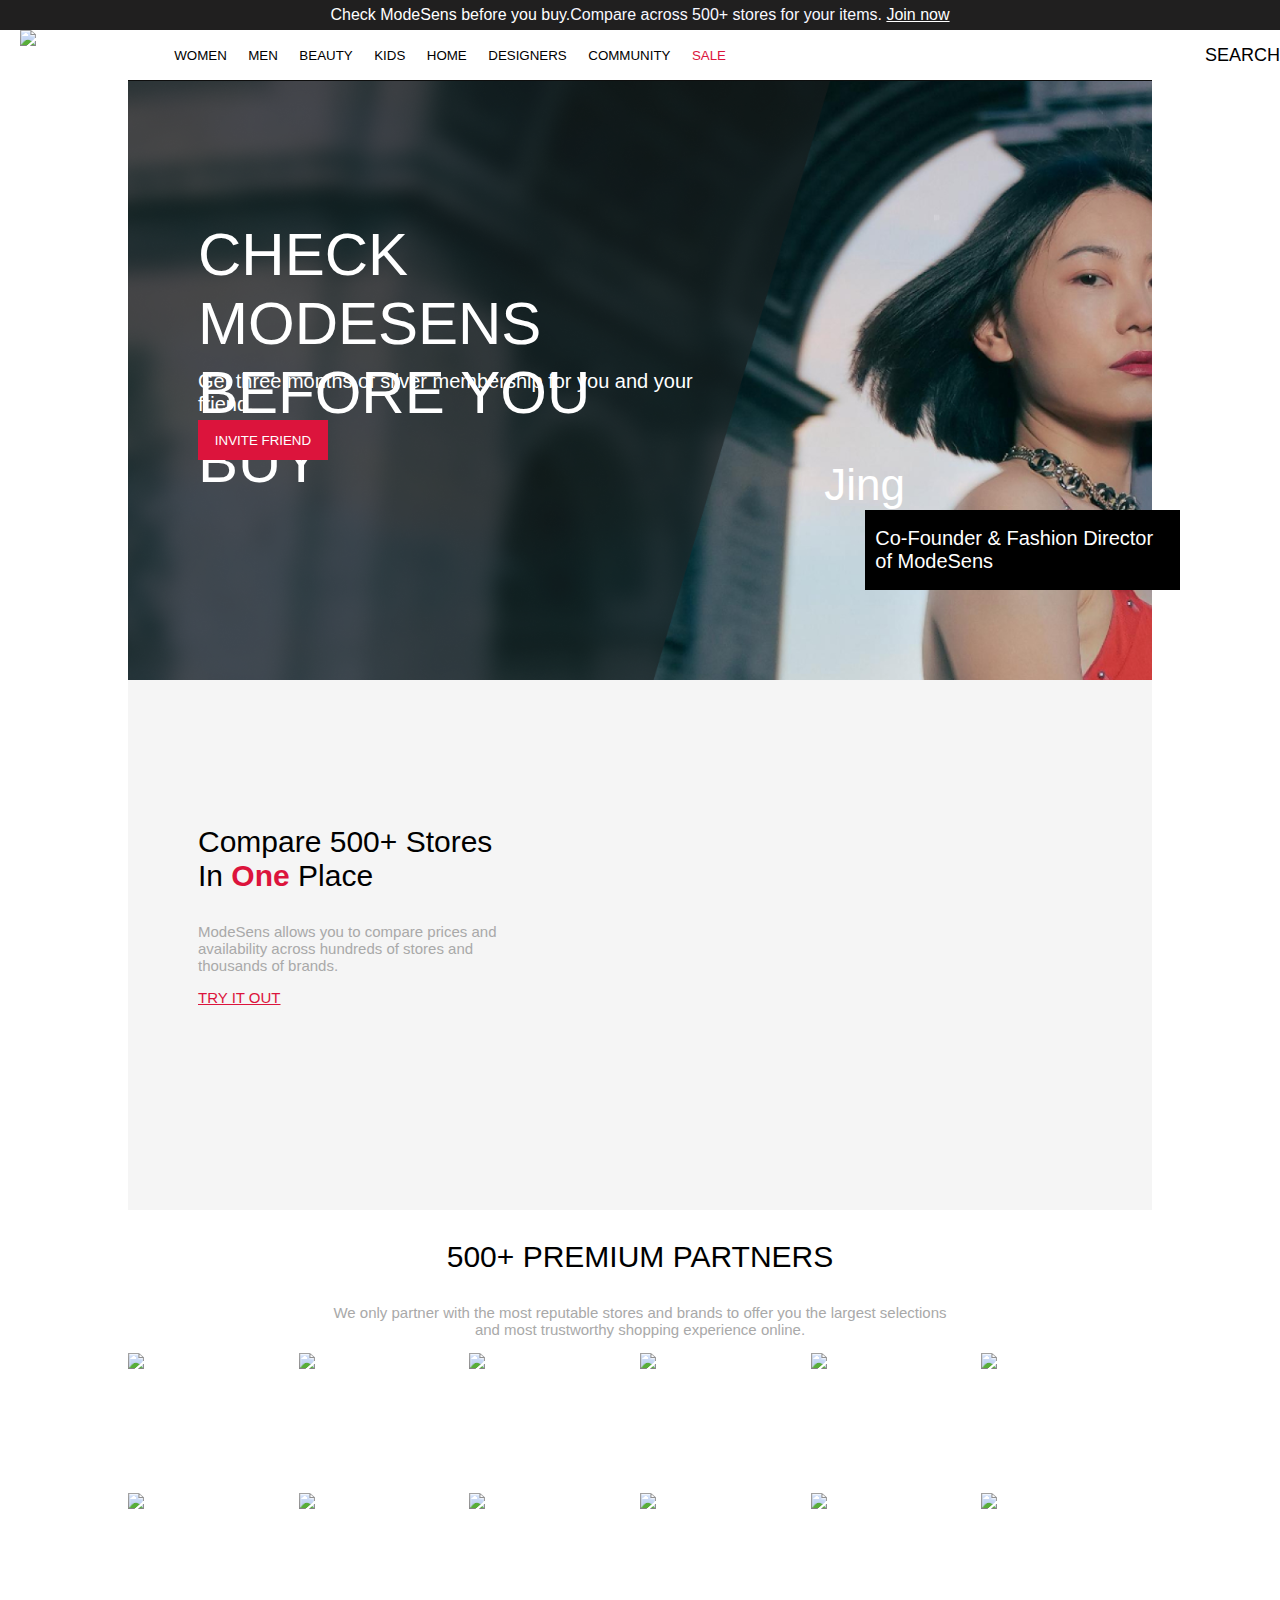
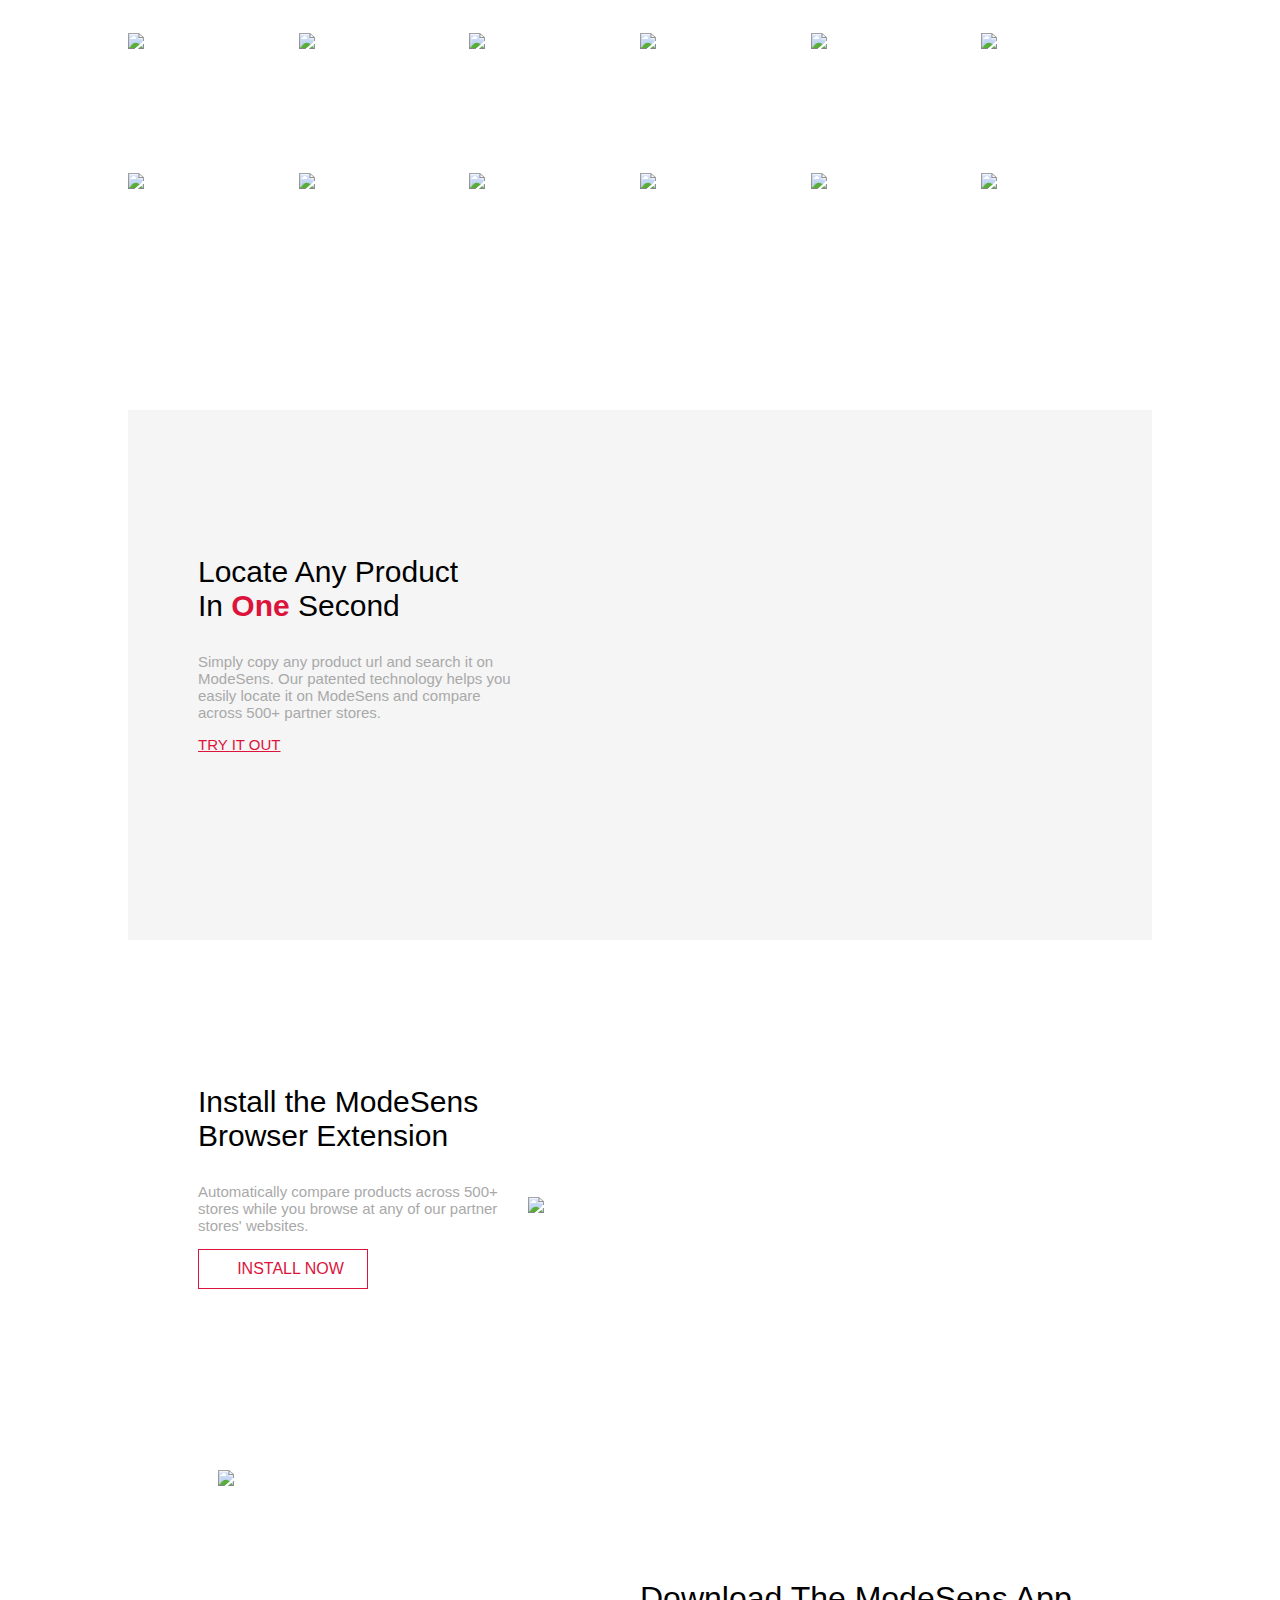
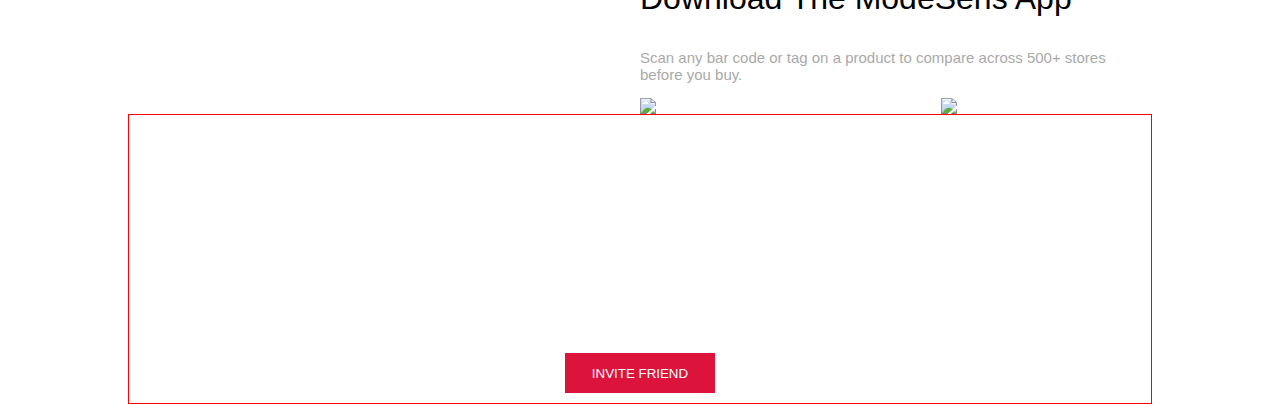
==== index.html @ 0a5ab6c4 "day2fileupdate" ====
<!DOCTYPE html>
<html lang="en">
<head>
    <meta charset="UTF-8">
    <meta http-equiv="X-UA-Compatible" content="IE=edge">
    <meta name="viewport" content="width=device-width, initial-scale=1.0">
    <title>Your Fashion Shopping Assistant | ModeSens</title>
     <!--web icon-->

     <link rel="icon" href="https://img.freepik.com/free-vector/branding-identity-corporate-vector-logo-m-design_460848-10168.jpg?w=2000" />
     <link rel="stylesheet"href="./style.css"/>
 
     <!--font awesome-->
     <link rel="stylesheet" href="https://cdnjs.cloudflare.com/ajax/libs/font-awesome/6.2.1/css/all.min.css" integrity="sha512-MV7K8+y+gLIBoVD59lQIYicR65iaqukzvf/nwasF0nqhPay5w/9lJmVM2hMDcnK1OnMGCdVK+iQrJ7lzPJQd1w==" crossorigin="anonymous" referrerpolicy="no-referrer" />
    
     <!-- Google font -->
     <link rel="preconnect" href="https://fonts.googleapis.com">
     <link rel="preconnect" href="https://fonts.gstatic.com" crossorigin>
     <link href="https://fonts.googleapis.com/css2?family=Roboto:wght@300;400;500;700&display=swap" rel="stylesheet">
</head>
<body>
   <div class="heading">
    <span class="md" >Check ModeSens before you buy.</span> 
    <span class="light">Compare across 500+ stores for your items.&nbsp;</span> <!---->
     <span data-fnname="joinnow" tabindex="0" role="button" class="cursor_pointer"> Join now </span>
   </div>
   <div class="nav">
      <img src="https://cdn.modesens.com/static/img/20190228newlogo-black.svg">
     <div class="link">
        <a href="http://">WOMEN</a>
        <a href="http://">MEN</a>
        <a href="http://">BEAUTY</a>
        <a href="http://">KIDS</a>
        <a href="http://">HOME</a>
       <a href="http://">DESIGNERS</a>
       <a href="http://">COMMUNITY</a>
       <a href="http://"id="sale">SALE</a>
     </div>
     <div class="icon">
     
      <i class="fa-solid fa-flag-usa"></i>
            <i class="fa-regular fa-heart"></i>
            <i class="fa-solid fa-bag-shopping"></i>
            <div>
               <i class="fa-solid fa-magnifying-glass"></i>
            <p>SEARCH</p>
            </div>
     </div>
   </div>
   <div class="cont">
     <div class="check">
       <div ID="buy"> <p > CHECK MODESENS <br>BEFORE YOU BUY</p> </div>
        <div ID="bg">
         <p >Get three months of silver membership for you and your friend.</p>
   </div>
  <button>INVITE FRIEND</button>
     </div>
     <div class="founder"><div >Jing</div></div>
      <div class="info">Co-Founder & Fashion Director <br>of ModeSens</div>
   </div>
   <div class="cont2">
    <p> Compare 500+ Stores <br> In <b id="b">One</b> Place</p>
    <p id="mode"> ModeSens allows you to compare prices and<br> availability across hundreds of stores and <br>thousands of brands.</p>
    <a href="http://">TRY IT OUT</a>
   </div>
   <div class="cont3">
    <p>500+ PREMIUM PARTNERS</p>
    <p id="mode"> We only partner with the most reputable stores and brands to offer you the largest selections<br> and most trustworthy shopping experience online.</p>
    <div>
      <div>
        <img src="https://cdn.modesens.com/banner/20220708-SSENSE-logo.png">
      </div>
      <div>
        <img src="https://cdn.modesens.com/banner/20220708-NET-A-PORTER-logo.png"/>
      </div>
      <div>
        <img src="https://cdn.modesens.com/banner/20220708-FARFETCH-logo.png"/>
      </div>
      <div>
        <img src="https://cdn.modesens.com/banner/20220708-NORDSTROM-logo.png"/>
      </div>
      <div>
        <img src="https://cdn.modesens.com/banner/20220708-MATCHESFASHION-logo.png"/>
      </div>
      <div>
        <img src="https://cdn.modesens.com/banner/20220708-SAKS-FIFTH-AVENUE-logo.png"/>
      </div>
      <div>
        <img src="https://cdn.modesens.com/banner/20220708-MYTHERESA-logo.png"/>
      </div>
      <div>
        <img src="https://cdn.modesens.com/banner/20220708-SHOPBOP-logo.png"/>
      </div>
      <div>
        <img src="https://cdn.modesens.com/banner/20220708-ITALIST-logo.png"/>
      </div>
      <div>
        <img src="https://cdn.modesens.com/banner/20220708-CETTIRE-logo.png"/>
      </div>
      <div>
        <img src="https://cdn.modesens.com/banner/20220708-LUISAVIAROMA-logo.png"/>
      </div>
      <div>
        <img src="https://cdn.modesens.com/banner/20220708-BROWNSFASHION-logo.png"/>
      </div>
      <div>
        <img src="https://cdn.modesens.com/banner/20211014-GUCCI-logo.png"/>
      </div>
      <div>
        <img src="https://cdn.modesens.com/banner/20211014-PRADA-logo.png"/>
      </div>
      <div>
        <img src="https://cdn.modesens.com/banner/20211014-SAINT-LAURENT-logo.png"/>
       
      </div>
      <div>
        <img src="https://cdn.modesens.com/banner/20211014-BOTTEGA-VENETA-logo.png"/>
      </div>
      <div>
        <img src="https://cdn.modesens.com/banner/20211014-BURBERRY-logo.png"/>
      </div>
      <div> <img src="https://cdn.modesens.com/banner/20211014-FENDI-logo.png"/></div>
      <div> <img src="https://cdn.modesens.com/banner/20211014-VERSACE-logo.png"/></div>
      <div> <img src="https://cdn.modesens.com/banner/20211014-BALENCIAGA-logo.png"/></div>
      <div> <img src="https://cdn.modesens.com/banner/20211014-GIVENCHY-logo.png"/></div>
      <div> <img src="https://cdn.modesens.com/banner/20211014-LOEWE-logo.png"/></div>
      <div> <img src="https://cdn.modesens.com/banner/20211014-OFF-WHITE-logo.png"/></div>
      <div> <img src="https://cdn.modesens.com/banner/20211014-VALENTINO-logo.png"/></div>
    </div>
   </div>
   <div class="cont4">
    <p> Locate Any Product <br> In <b id="b">One</b> Second</p>
    <p id="mode">Simply copy any product url and search it on<br> ModeSens. Our patented technology helps you <br>easily locate it on ModeSens and compare <br>across 500+ partner stores.

    </p>
    <a href="http://">TRY IT OUT</a>
   </div>
   <div class="cont5">
    <div><p>Install the ModeSens<br> Browser Extension</p>
      <p id="mode">Automatically compare products across 500+ <br>stores while you browse at any of our partner<br>stores' websites.</p>
      <button><i id="chrome"class="fa-brands fa-chrome"></i>INSTALL NOW</button>
    </div>
    <div>
      <img src="https://cdn.modesens.com/static/img/20221231bg3_en.png">
    </div>
   </div>
   <div class="cont6">
    <div>
      <img src="https://cdn.modesens.com/static/img/20221231bg4_en.png">
    </div>
    <div><p>Download The ModeSens App</p>
      <p id="m">Scan any bar code or tag on a product to compare across 500+ stores<br> before you buy.</p>
      <div>
        
        <img src="https://cdn.modesens.com/static/img/20220926download_ios.svg"/>
        <img src="https://cdn.modesens.com/static/img/20220926download_android.svg"/>
      </div>
    </div>
   </div>
   <div class="cont7">
<p>WE HAVE HELPED MILLIONS OF MEMBERS SAVE:</p>
<p>$355, 715, 000+</p>
<button>INVITE FRIEND</button>
   </div>

</body>
</html>
---- style.css ----
*{
    box-sizing: border-box;
}
body{
    margin: 0;
    padding: 0;
    width: 100%;
}
.heading{
    /* border: 1px solid red; */
    height: 30px;
    display: flex;
    justify-content: center;
    align-items: center;
  background-color: rgb(32, 31, 31);
  color: white; 
}
.md{
    font-family: sans-serif;
    font-size: medium;

}
.light{
    font-weight: lighter;
   font-family: sans-serif;
    color: 	rgb(248,248,255);
}
.cursor_pointer{
    font-family: sans-serif;
    cursor: pointer;
    text-decoration:underline ;
}
/***********************************nav*********************************************/
.nav{
  height: 50px;
  display: flex;
  /* border: 1px solid red; */
}
.nav>img{
    width: 14%;
    padding-left: 20px;
    padding-right: 40px;
}
.link{
    /* border: 1px solid green; */
    font-size: medium;
    width: 45%; 
   display: flex;
   justify-content: space-between;
   align-items: center;
   color: black;
}
#sale{
    color: rgb(220,20,60);
}
a{
     text-decoration: none;
    color: black;
    font-family: sans-serif;
    font-size: smaller;  
}
a:hover{
    
    text-decoration: underline;
}
.icon{
    width: 15%;
    /* border: 1px solid blue; */
    display: flex;
     margin-left: 370px;
     justify-content: space-between;
     align-items: center;
}
#usa{
    width: 5%;
    height: 70%;
}
.icon>div{
    /* border: 1px solid red; */
    display: flex;
    align-items: center;
    font-family:Arial, Helvetica, sans-serif;
    font-size: medium;
    font-size: large;
    height: 40px;
}
.cont{
     width: 80%;
    margin: auto;
    height: 600px;
    background-image: url("./img/ggg.png");
    color: white;
}
#buy{
   width: 100%;
    font-family: sans-serif;
    font-size: 60px;
   /* border: 1px solid blue ; */
    height: 200px;
    padding-top: 80px;
}
.check{
   width: 50%; 
   margin-left: 70px;
    /* border: 1px solid red; */
}
.check>button{
   margin-top: 70px;
    background-color: rgb(220,20,60);
    border: none;
    color: white;
    width: 130px;
    height: 40px;
}
#bg{
  height: 50px;
    font-family: sans-serif;
    font-weight: lighter;
    font-size: 20px;
    padding-top: 70px;
    /* border: 1px solid green;    */
}
.founder>div{
    margin-left: 68%;
    /* border: 1px solid red; */
    width: 100px;
    height: 50px;
    font-size: 44px;
    font-family: sans-serif;
}
.info{
    display: flex;
    padding-left: 10px;
    align-items: center;
    margin-left: 72%;
    /* border: 1px solid red; */
    width: 315px;
    height:80px;
    font-size: 20px;
    font-family: sans-serif;
    font-weight: lighter;
    background-color: 	rgb(0,0,0);
}
.cont2{
    width: 80%;
   margin: auto;
   padding-top: 115px;
   padding-left: 70px;
   height: 530px;
   background-color: whitesmoke;
   color: white;
}
.cont2>p{
   font-size: 30px;
color: black;
font-family: sans-serif;
}
.cont3>p{
    text-align: center;
    font-size: 30px;
 color: black;
 font-family: sans-serif;
 }
#mode{
    color: darkgray;
    font-size: 15px;

}

.cont2>a{
    color: rgb(220,20,60);
    font-size: 15px;
text-decoration: underline;
}
.cont4>a{
    color: rgb(220,20,60);
    font-size: 15px;
text-decoration: underline;
}
#b{
    color: rgb(220,20,60);
}
.cont3{
    width: 80%;
   margin: auto;
   height: 770px;
  /* border: 1px solid blue; */
}
.cont3>div{
    
/* border: 1px solid red; */
display: grid;
grid-template-columns: repeat(6,1fr);
grid-template-rows: repeat(4,140px);
}
.cont4{
    width: 80%;
   margin: auto;
   padding-top: 115px;
   padding-left: 70px;
   height: 530px;
   background-color: whitesmoke;
   
}
.cont4>p{
    font-size: 30px;
 color: black;
 font-family: sans-serif;
 }
 .cont5{
    width: 80%;
   margin: auto;
   
   height: 530px;
   display: flex;
   
}
.cont5>div:nth-child(1){
    padding-top: 115px;
    padding-left: 70px;
}
.cont5>div:nth-child(1)>p{
    font-size: 30px;
 color: black;
 font-family: sans-serif;
 
 }
 .cont5>div:nth-child(2){
/* border: 1px solid green; */
width:60% ;
display: flex;
align-items: center;
justify-content: center;
 }
 .cont5>div:nth-child(2)>img{
    width: 90%;
   
 }
 .cont5 button{
    width: 170px;
    font-size: 16px;
    height: 40px;
    border: 1px solid rgb(220,20,60);
    background-color: white;
    color: rgb(220,20,60);
   
 }
 #chrome{
    margin-right: 15px;
    
 }
 .cont6{
    width: 80%;
   margin: auto;
   
  /* border: 1px solid blue; */
  display: flex;
}
.cont6>div:nth-child(1){
    /* border: 1px solid red; */
    width: 50%;
}
.cont6>div:nth-child(1)>img{
    margin-left: 90px;
    width: 70%;
}
.cont6>div:nth-child(2){
    /* border: 1px solid green; */
    width: 50%;
}
.cont6>div:nth-child(2)>div{
 display: flex;
 width: 62%;
 justify-content: space-between;
 /* border: 1px solid grey; */
}
.cont6>div:nth-child(2)>p{
   margin-top: 110px;
    font-size: 32px;
 color: black;
 font-family: sans-serif;
 }
 #m{
    margin-top: 0px;
    font-size: 15px;
    color: darkgrey;
 }
 .cont7{
    border: 1px solid red;
    height: 290px;
    width: 80%;
    margin: auto;
    background-image: url(https://cdn.modesens.com/static/img/20220915-bg2.png);
 }
 .cont7>p{
    margin-top: 55px;
    text-align: center;
    color: white;
    font-family: sans-serif;
    font-size: 30px;
 }
 .cont7>p:nth-child(2){
    font-size: 55px;
    margin-top: 20px;
 }
 .cont7>button{
    display: block;
    margin: auto;
    background-color:rgb(220,20,60);
    color: white;
    border: none;
    width: 150px;
    height: 40px;
 }
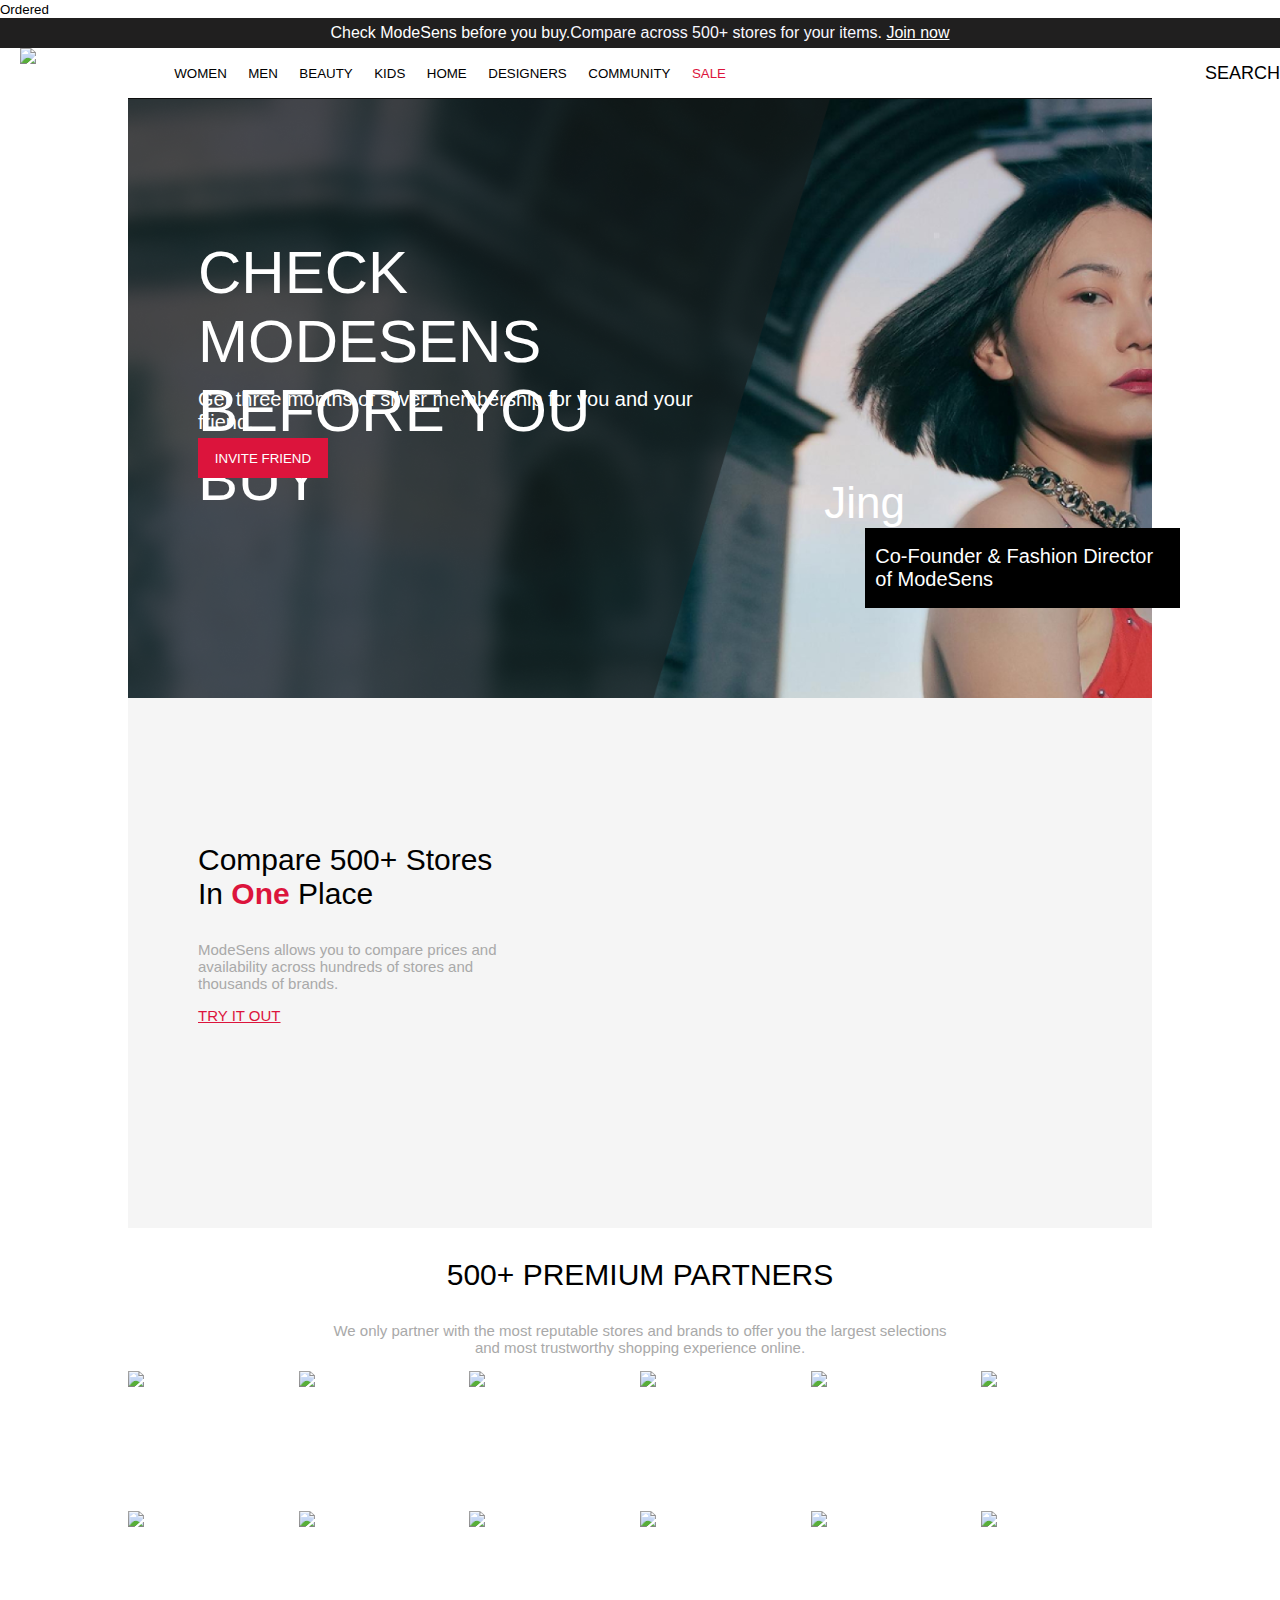
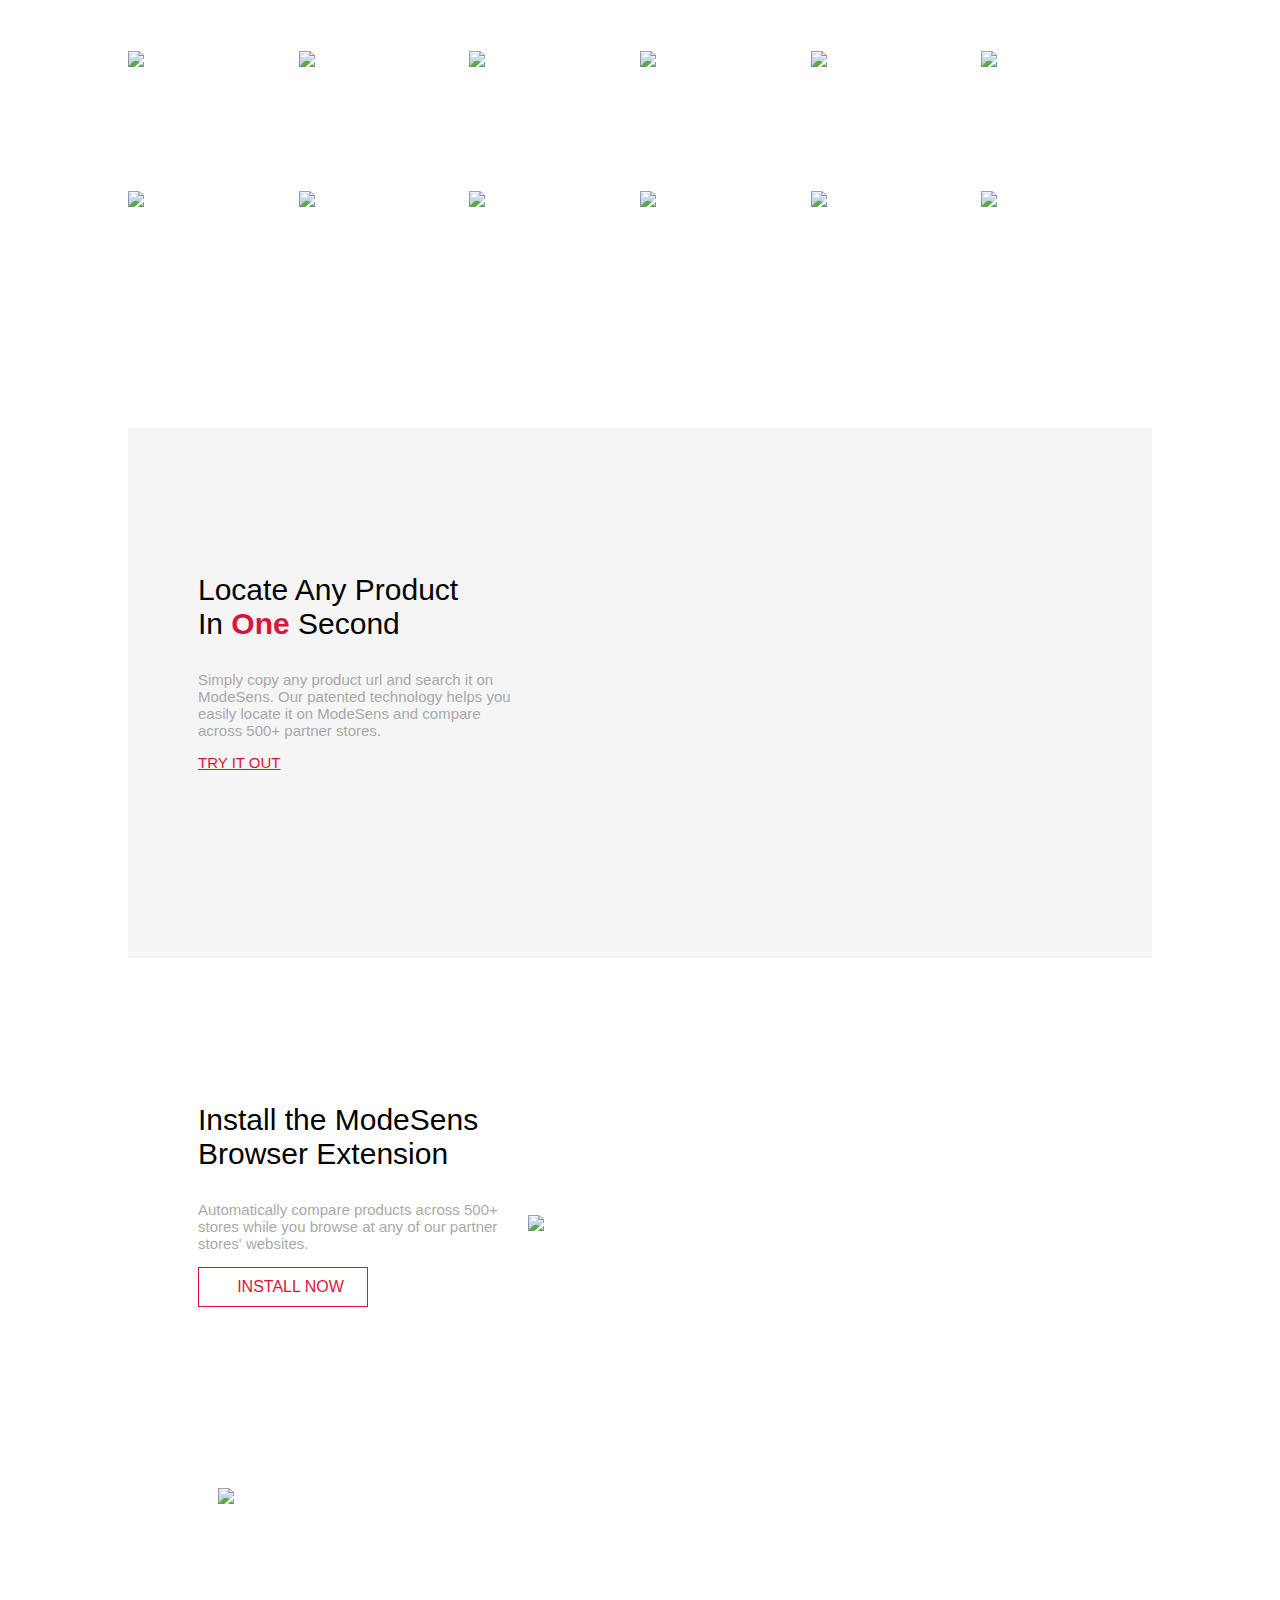
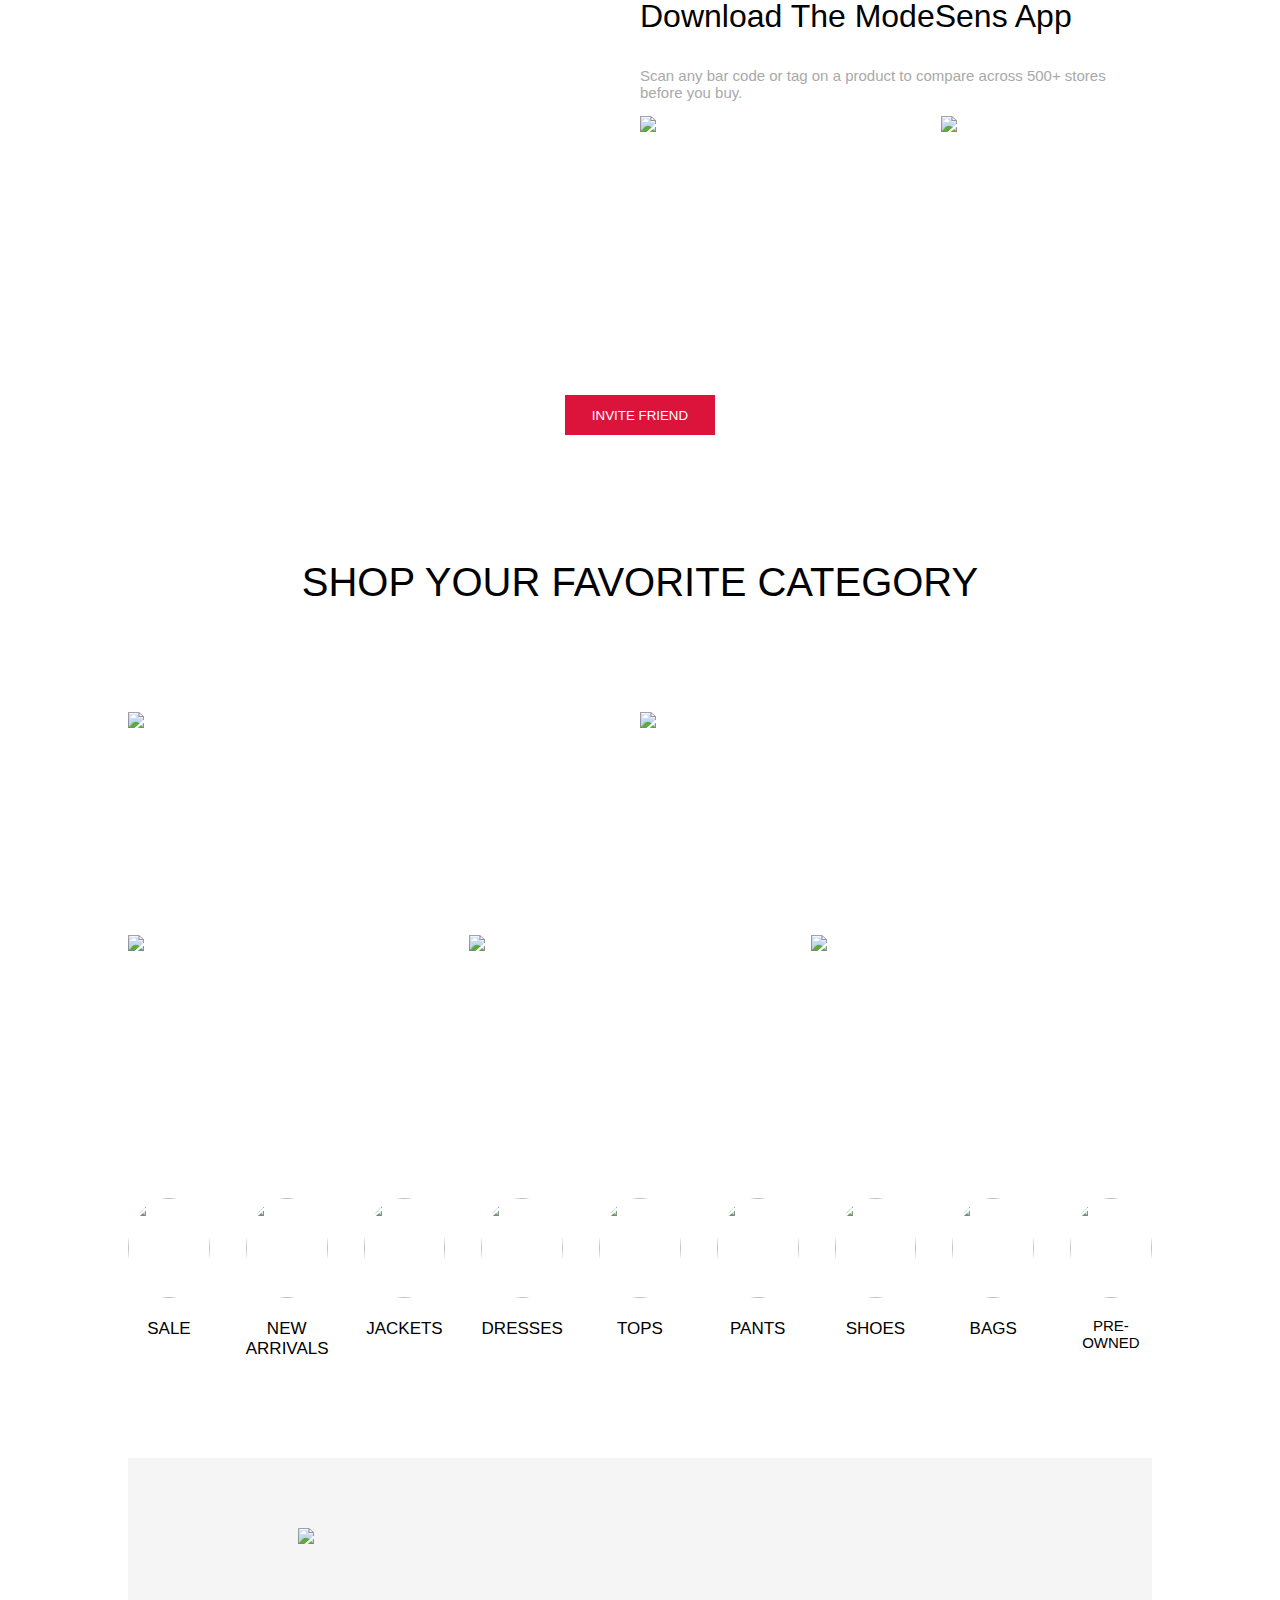
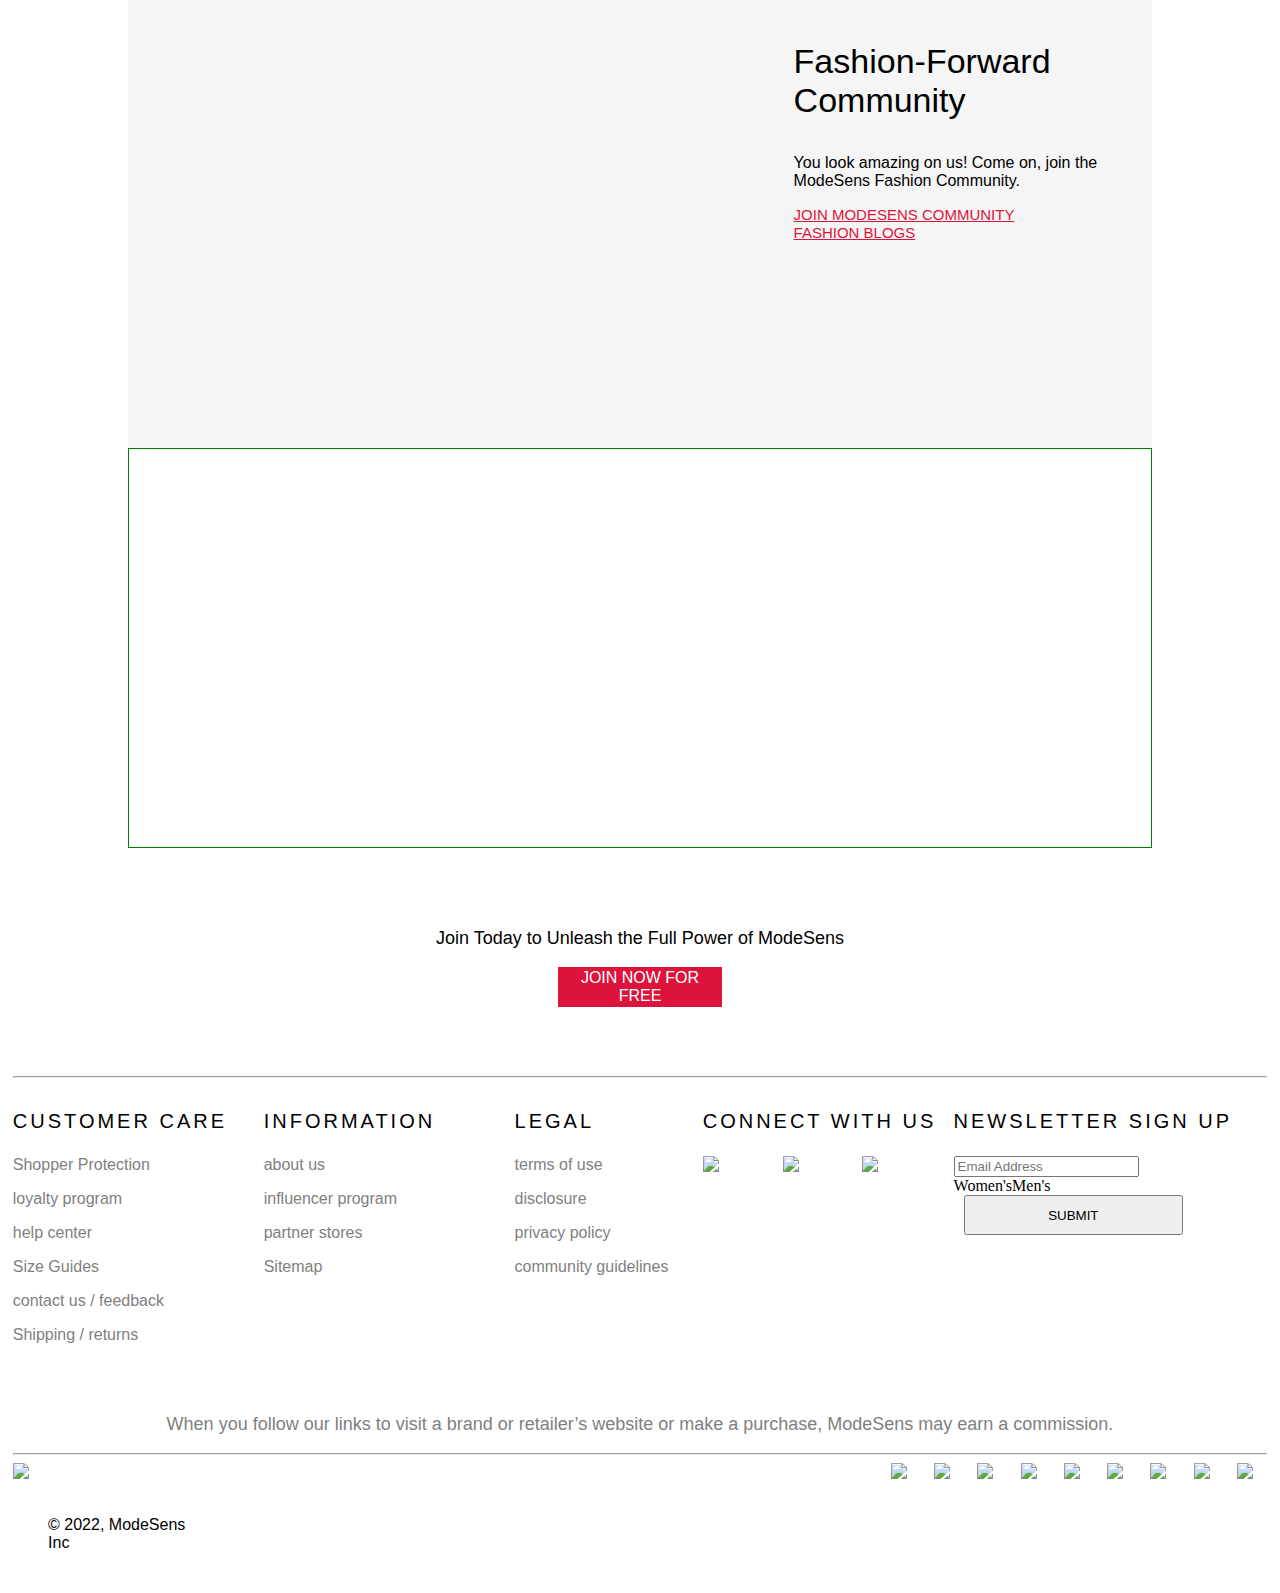
==== commit 3257d9dc: "jkl" ====
--- a/index.html
+++ b/index.html
@@ -19,6 +19,7 @@
      <link href="https://fonts.googleapis.com/css2?family=Roboto:wght@300;400;500;700&display=swap" rel="stylesheet">
 </head>
 <body>
+  <a href="./sale.html">Ordered</a>
    <div class="heading">
     <span class="md" >Check ModeSens before you buy.</span> 
     <span class="light">Compare across 500+ stores for your items.&nbsp;</span> <!---->
@@ -162,6 +163,161 @@
 <p>$355, 715, 000+</p>
 <button>INVITE FRIEND</button>
    </div>
-
+  <div class="cont8">
+<p>SHOP YOUR FAVORITE CATEGORY</p>
+  </div>
+  <div class="cont9">
+    <div>
+      <div><img src="https://cdn.modesens.com/banner/20220916Category-women-modesens.jpg"/></div>
+       <div> <img src="https://cdn.modesens.com/banner/20220916Category-men-modesens.jpg"></div>
+       
+    </div>
+    <div>
+      <div>
+        <img src="https://cdn.modesens.com/banner/20220916Category-kids-modesens.jpg"/>
+      </div>
+      <div>
+        <img src="https://cdn.modesens.com/banner/20220916Category-beauty-modesens.jpg">
+      </div>
+      <div>
+        <img src="https://cdn.modesens.com/banner/20220916Category-home-modesens.jpg">
+      </div>
+    </div>
+  </div>
+  <div class="cont10">
+   <div>
+    <img src="https://cdn.modesens.com/banner/20220919-W-Sale.jpg"/>
+   <p>SALE</p>
+   </div>
+   <div>
+    <img src="https://cdn.modesens.com/banner/20220919-W-New.jpg"/>
+    <p>NEW ARRIVALS</p>
+   </div>
+   <div>
+    <img src="https://cdn.modesens.com/banner/20220919-W-Jackets.jpg"/>
+    <p>JACKETS</p>
+   </div>
+   <div>
+    <img src="https://cdn.modesens.com/banner/20220919-W-Dresses.jpg"/>
+    <p>DRESSES</p>
+   </div>
+   <div>
+    <img src="https://cdn.modesens.com/banner/20220919-W-Tops.jpg"/>
+    <p>TOPS</p>
+   </div>
+   <div>
+    <img src="https://cdn.modesens.com/banner/20220919-W-Pants.jpg"/>
+    <p>PANTS</p>
+   </div>
+   <div>
+    <img src="https://cdn.modesens.com/banner/20220919-W-Shoes.jpg"/>
+    <P>SHOES</P>
+   </div>
+   <div>
+    <img src="https://cdn.modesens.com/banner/20220919-W-Bags.jpg"/>
+   
+    <p>BAGS</p>
+   </div>
+   <div>
+    <img src="https://cdn.modesens.com/banner/20221207-W-PreOwned_1670402059.jpg"/>
+    <p id="pre">PRE-OWNED</p>
+   </div>
+  
+  </div>
+  <div class="cont11">
+    <div>
+      <img src="https://cdn.modesens.com/static/img/20220922_fashion_pic.png">
+    </div>
+    <div>
+       <p>Fashion-Forward<br> Community</p>
+      <p>You look amazing on us! Come on, join the<br> ModeSens Fashion Community.</p>
+    <a href="http://" id="join">JOIN MODESENS COMMUNITY<br></a>
+      <a href="http://"id="join2">FASHION BLOGS</a>
+    </div>
+  
+  </div>
+  <div class="cont12">
+   <p>Built By Shoppers For Shoppers</p>
+   <p>Our mission is to develop the future of shopping. You only need<br> to know what you like. We’ll handle the rest.</p>
+   <a href="http://">READ OUR STORY</a>
+  </div>
+  <div class="cont13">
+    <p>Join Today to Unleash the Full Power of ModeSens</p>
+  <button>JOIN NOW FOR FREE</button>
+  </div>
+  <hr>
+  <div class="cont14">
+    
+    <div>
+      <p>CUSTOMER CARE</p>
+      <p>Shopper Protection</p>
+        <p>loyalty program</p>
+       <p> help center</p>
+       <p> Size Guides</p>
+        <p>  contact us / feedback</p>
+        <p>Shipping / returns</p>
+    </div>
+    <div>
+     <p> INFORMATION</p>
+    <p>  about us</p>
+   <p> influencer program</p>
+  <p>  partner stores</p>
+   <p> Sitemap</p>
+    </div>
+    <div>
+     <p> LEGAL</p>
+      <p>terms of use</p>
+    <p>disclosure</p>
+    <p>privacy policy</p>
+    <p>community guidelines</p>
+    
+    </div>
+    <div>
+     <p>CONNECT WITH US</p>
+     <div>
+      <img src="https://cdn.modesens.com/static/img/20220815download_ios.svg"/>
+      <img src="https://cdn.modesens.com/static/img/20220815download_android.svg"/>
+      <img src="https://cdn.modesens.com/static/img/20220815down_chromestrore.svg"/>
+     </div>
+    </div>
+    <div>
+      <p>NEWSLETTER SIGN UP</p>
+      <form>
+        <input type="email" placeholder="Email Address" name="" id="email">
+        <div class="d-flex"><div role="button" tabindex="0" class="sexbox"><i role="presentation" class="sex-check"></i><span>Women's</span></div> <div role="button" tabindex="0" class="sexbox"><i role="presentation" class="sex-uncheck"></i><span>Men's</span></div></div>
+        <input type="submit"id="submit" value="SUBMIT">
+      </form>
+    </div>
+    
+  </div>
+  <p id="para">When you follow our links to visit a brand or retailer’s website or make a purchase, ModeSens may earn a commission.</p>
+  <hr>
+  <div class="cont15">
+    <div>
+      <img src="https://cdn.modesens.com/static/img/20180905footer_logo.svg">
+      <p>© 2022, ModeSens Inc</p>
+    </div>
+    <div>
+     
+        <img src="https://cdn.modesens.com/static/img/20220726Pinterest.svg"/>
+     
+        <img src="https://cdn.modesens.com/static/img/20220726Twitter.svg"/>
+      
+        <img src="https://cdn.modesens.com/static/img/20220726Ins.svg"/>
+      
+        <img src="https://cdn.modesens.com/static/img/20220726Facebook.svg"/>
+      
+        <img src="https://cdn.modesens.com/static/img/20220726Weibo.svg"/>
+     
+        <img src="https://cdn.modesens.com/static/img/20220726Wechat.svg"/>
+      
+        <img src="https://cdn.modesens.com/static/img/20220726Reddit.svg"/>
+     
+        <img src="https://cdn.modesens.com/static/img/20220726Discord.svg"/>
+     
+        <img src="https://cdn.modesens.com/static/img/20220811Xiaohongshu.svg"/>
+      
+    </div>
+  </div>
 </body>
-</html>+</html>
--- a/style.css
+++ b/style.css
@@ -5,6 +5,7 @@
     margin: 0;
     padding: 0;
     width: 100%;
+  
 }
 .heading{
     /* border: 1px solid red; */
@@ -286,18 +287,20 @@
     color: darkgrey;
  }
  .cont7{
-    border: 1px solid red;
+    /* border: 1px solid red; */
     height: 290px;
     width: 80%;
     margin: auto;
     background-image: url(https://cdn.modesens.com/static/img/20220915-bg2.png);
  }
  .cont7>p{
-    margin-top: 55px;
     text-align: center;
     color: white;
     font-family: sans-serif;
     font-size: 30px;
+ }
+ .cont7>p:nth-child(1){
+padding-top: 50px;
  }
  .cont7>p:nth-child(2){
     font-size: 55px;
@@ -311,4 +314,264 @@
     border: none;
     width: 150px;
     height: 40px;
+ }
+ .cont8{
+    width: 80%;
+    margin: auto;
+    /* border:1px solid green; */
+    height: 260px;
+    display: flex;
+    justify-content: center;
+    align-items: center;
+ }
+ .cont8>p{
+    font-family: sans-serif;
+    font-size: 40px;
+   
+ }
+ .cont9{
+   width: 80%;
+   /* border:1px solid rgb(220,20,60); */
+  margin: auto;
+ 
+ }
+ .cont9>div:nth-child(1){
+    width: 100%;
+    height: 223px;
+    /* border: 1px solid rgb(220,20,60); */
+    display: flex;
+
+ }
+ 
+ .cont9>div:nth-child(1)>div{
+    width: 50%;
+    /* border: 1px solid green; */
+ }
+ .cont9>div:nth-child(1)>div>img{
+    width: 100%;
+ }
+ .cont9>div:nth-child(2){
+    width: 100%;
+   height: 223px;
+    /* border: 1px solid blue; */
+    display: flex;
+ }
+ .cont9>div:nth-child(2)>div>img{
+    width: 100%;
+ }
+ .cont9>div:nth-child(2)>div{
+    width: 34%;
+    /* border: 1px solid green; */
+ }
+ .cont10{
+    width: 80%;
+    margin: auto;
+display: flex;
+height: 300px;
+/* border: 1px solid blue; */
+justify-content: space-between;
+ }
+ .cont10>div{
+    margin-top: 40px;
+    width: 8%;
+ /* border: 1px solid red; */
+ height: 100px;
+ border-radius: 90%;
+
+ }
+
+ .cont10>div>img{
+   width: 100%;
+   height: 100%;
+    border-radius: 100%;
+ }
+ .cont10>div>p{
+    text-align: center;
+  font-family: sans-serif;
+  font-size: 17px;
+ }
+ #pre{
+   font-size: 15px;
+ }
+ .cont11{
+    width: 80%;
+    margin: auto;
+    height: 590px;
+   
+    background-color:whitesmoke ;
+    display: flex;
+ }
+ .cont11>div:nth-child(1){
+    width: 65%;
+ }
+ .cont11>div:nth-child(2){
+   width: 35%;
+}
+ .cont11>div:nth-child(1)>img{
+    width: 85%;
+    padding-left: 170px;
+    padding-top: 70px;
+ }
+ .cont11>div>p:nth-child(1){
+  font-family: sans-serif;
+  font-size: 34px;
+  padding-top: 150px;
+ }
+ .cont11>div>p:nth-child(2){
+font-family: sans-serif;
+font-size: 16px;
+
+ }
+ #join{
+   color: rgb(220,20,60);
+   text-decoration: underline;
+   font-size: 15px;
+   padding-bottom: 20px;
+ }
+ #join2{
+   color: rgb(220,20,60);
+   text-decoration: underline;
+   font-size: 15px;
+ }
+ .cont12{
+   width: 80%;
+    margin: auto;
+    height: 400px;
+    border: 1px solid green;
+    background-image: url(https://cdn.modesens.com/static/img/20220915-bg3.png);
+ }
+ .cont12>p{
+   text-align: center;
+   font-family: sans-serif;
+   color: white;
+ }
+ .cont12>p:nth-child(1){
+   margin-top: 130px;
+   font-size: 50px;
+   
+ }
+ .cont12>p:nth-child(2){
+  font-size: 24px;
+ }
+ .cont12>a{
+   font-size: 18px;
+   display: block;
+   margin: auto;
+   text-decoration: underline;
+   text-align: center;
+   font-family: sans-serif;
+   color: white;
+ }
+ .cont13{
+   width: 80%;
+   
+   display: flex;
+   flex-direction: column;
+   align-items: center;
+   justify-content: center;
+   margin: auto;
+   /* border: 1px solid red; */
+   height: 220px;
+   font-family: sans-serif;
+ }
+ .cont13>p{
+  font-size: 18px;
+ }
+ .cont13>button{
+   width: 16%;
+background-color: rgb(220,20,60);
+color: white;
+font-size: 16px;
+
+border: none;
+height: 40px;
+ }
+ .cont14{
+   margin: auto;
+   width: 98%;
+   height: 310px;
+   /* border: 1px solid green; */
+   display: flex;
+ }
+ .cont14>div{
+  
+   width: 20%;
+   height: 310px;
+   /* border: 1px solid blue; */
+ }
+ 
+ .cont14>div:nth-child(4)>div{
+   display: flex;
+   width: 70%;
+   
+   height: 50px;
+   /* border: 1px solid red; */
+   justify-content: space-between;
+ }
+ .cont14>div:nth-child(3){
+  width: 15%;
+ }
+ .cont14>div:nth-child(5){
+   width: 25%;
+  }
+ .cont14 p{
+   font-family: sans-serif;
+   color: gray;
+ }
+ .cont14 p:nth-child(1){
+   font-size: 20px;
+   line-height: 30px;
+color: black;
+letter-spacing: 3px;
+ }
+ hr{
+   width: 98%;
+ }
+ #para{
+   color: gray;
+   font-family: sans-serif;
+   text-align: center;
+   font-size: 18px;
+ }
+ .d-flex{
+display: flex;
+justify-content: start;
+ }
+ #submit{
+   margin-left: 10px;
+   width: 70%;
+   height: 40px;
+ }
+ .cont15{
+   width: 98%;
+   height: 130px;
+   /* border: 1px solid blue; */
+   margin: auto;
+   display: flex;
+   justify-content: space-between;
+ }
+ .cont15>div:nth-child(1){
+   width: 15%;
+   height: 130px;
+   /* border: 1px solid red; */
+   display: flex;
+   justify-content: space-between;
+ }
+ .cont15>div:nth-child(1)>img{
+   width: 20%;
+ }
+ .cont15>div:nth-child(1)>p{
+   margin-top: 53px;
+   font-family: sans-serif;
+   
+ }
+ .cont15>div:nth-child(2){
+   width: 30%;
+   height: 130px;
+   /* border: 1px solid red; */
+    display: flex;
+    justify-content: space-between;
+ }
+ .cont15>div:nth-child(2)>img{
+   width: 8%;
  }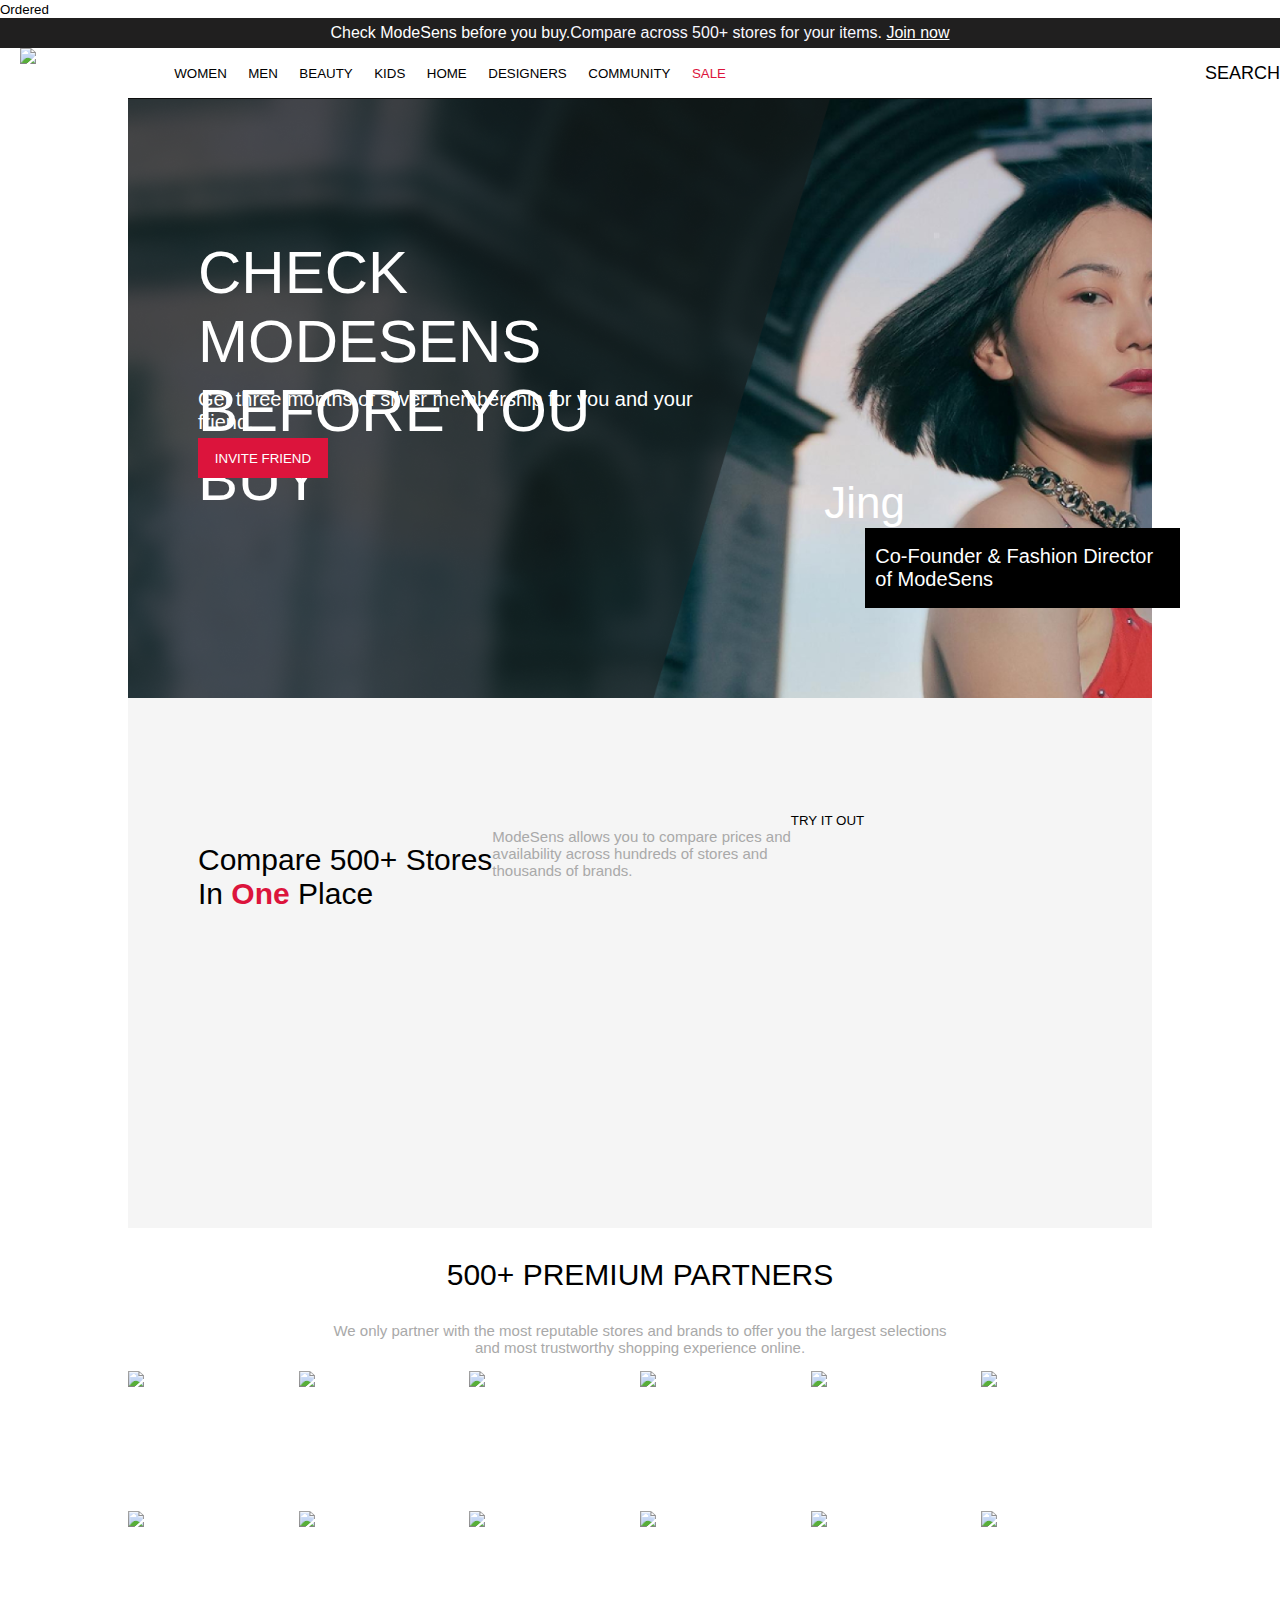
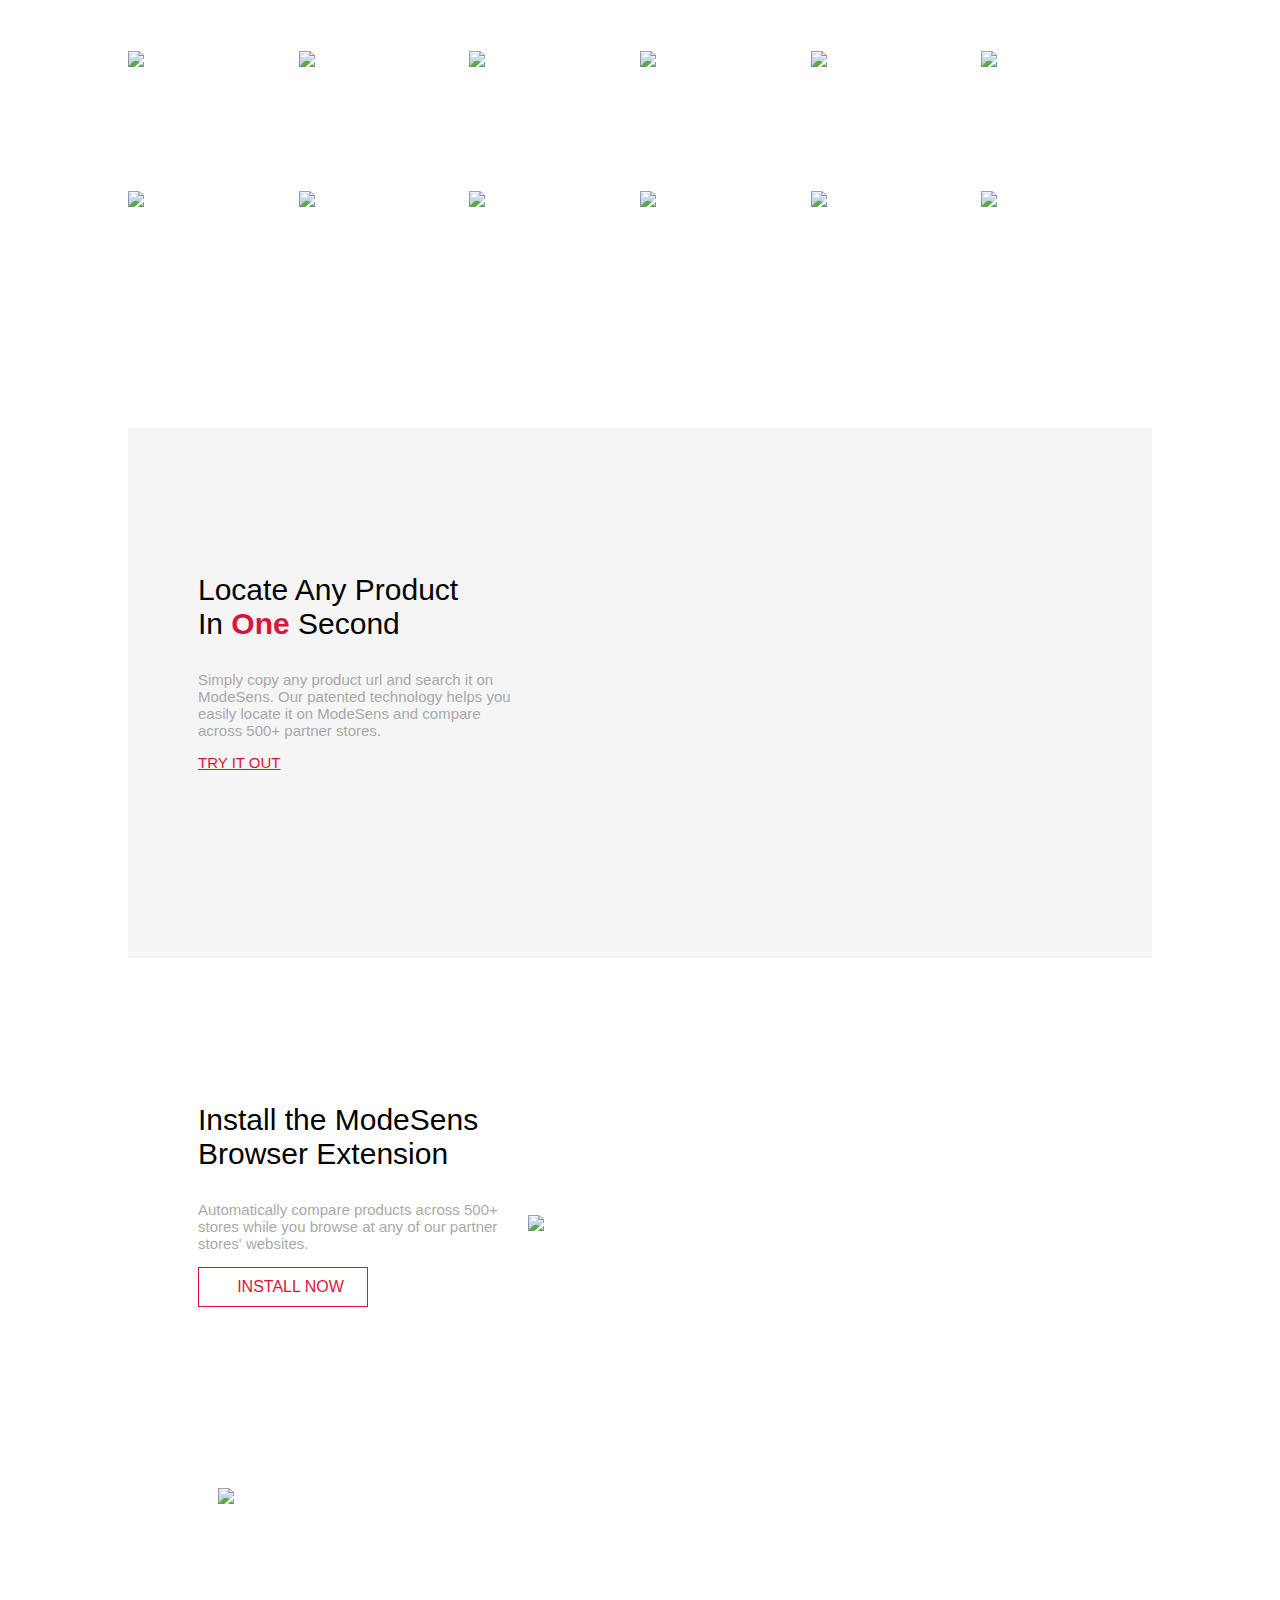
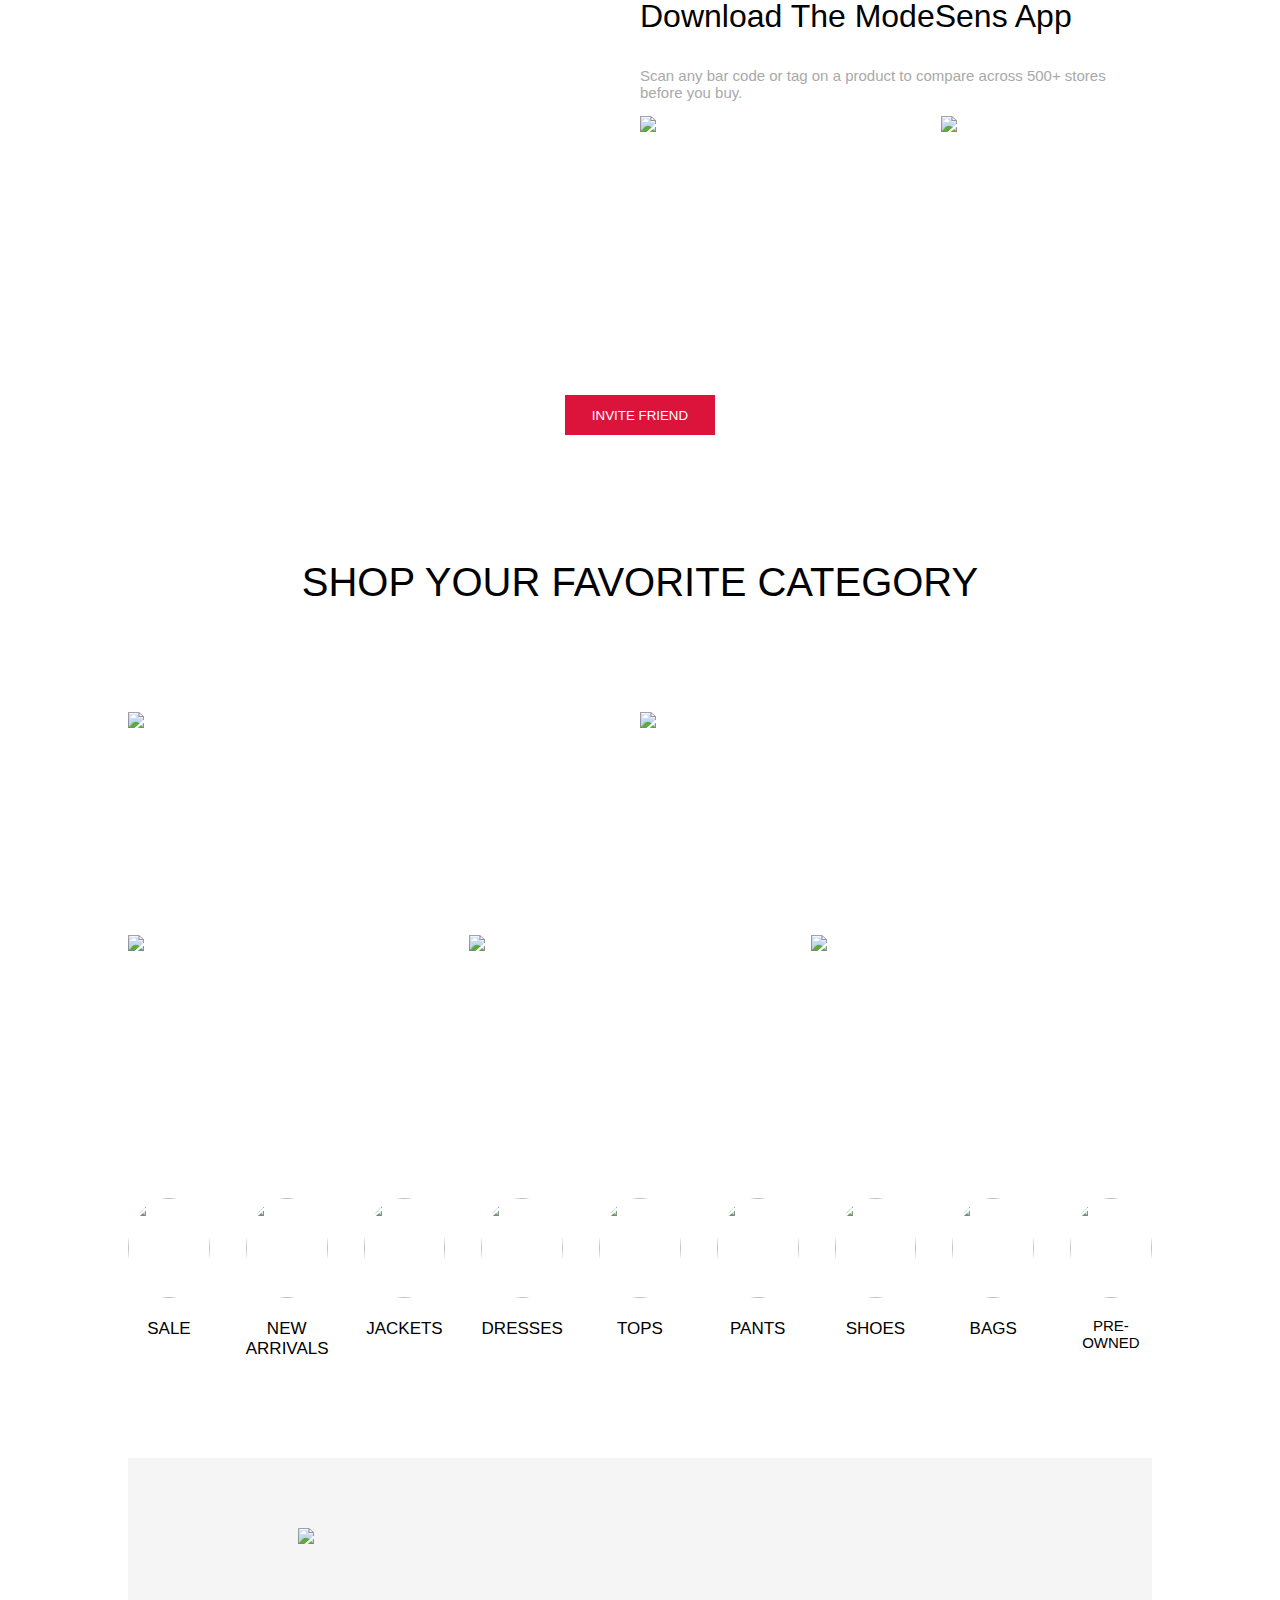
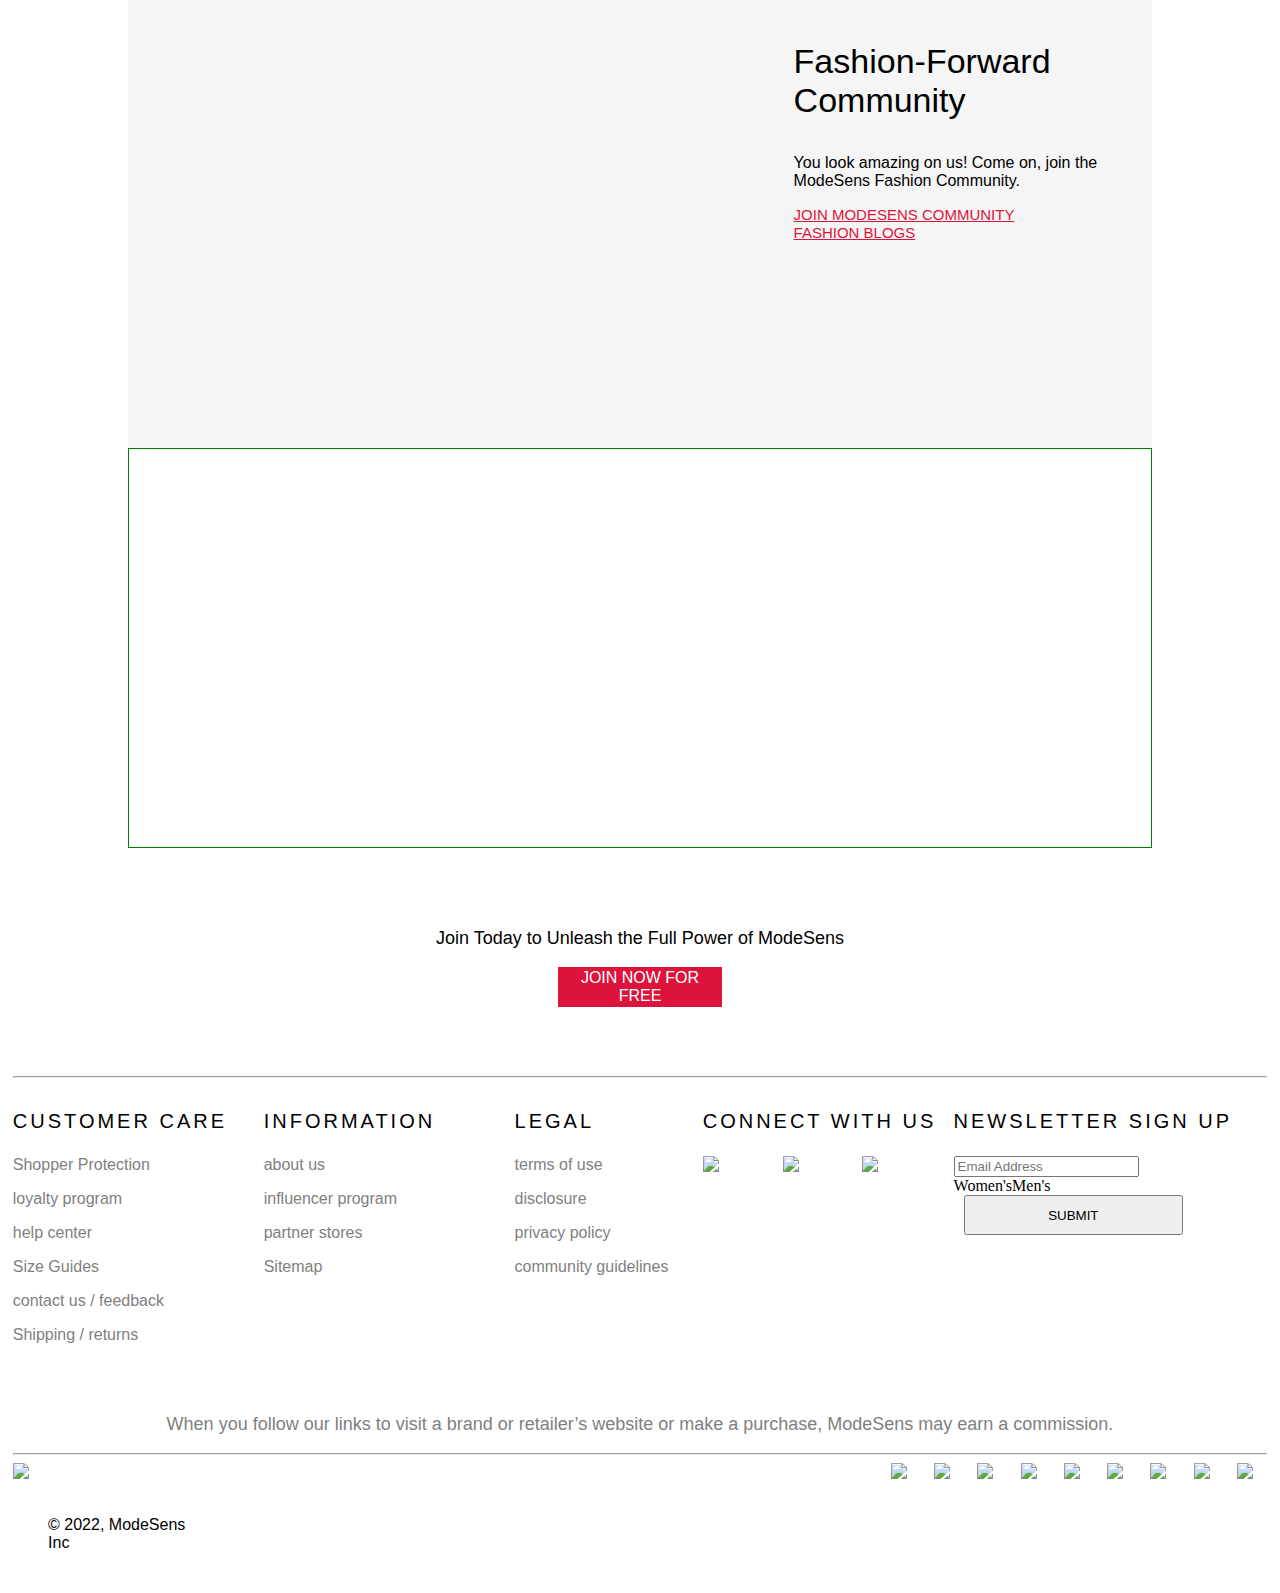
==== commit e302850c: "abc" ====
--- a/index.html
+++ b/index.html
@@ -60,9 +60,12 @@
       <div class="info">Co-Founder & Fashion Director <br>of ModeSens</div>
    </div>
    <div class="cont2">
-    <p> Compare 500+ Stores <br> In <b id="b">One</b> Place</p>
+    <div>
+      <p> Compare 500+ Stores <br> In <b id="b">One</b> Place</p>
     <p id="mode"> ModeSens allows you to compare prices and<br> availability across hundreds of stores and <br>thousands of brands.</p>
     <a href="http://">TRY IT OUT</a>
+    </div>
+    <div></div>
    </div>
    <div class="cont3">
     <p>500+ PREMIUM PARTNERS</p>
@@ -202,7 +205,7 @@
     <p>DRESSES</p>
    </div>
    <div>
-    <img src="https://cdn.modesens.com/banner/20220919-W-Tops.jpg"/>
+      <img src="https://cdn.modesens.com/banner/20220919-W-Tops.jpg"/>
     <p>TOPS</p>
    </div>
    <div>
@@ -319,5 +322,6 @@
       
     </div>
   </div>
+  
 </body>
 </html>
--- a/style.css
+++ b/style.css
@@ -151,10 +151,16 @@
    background-color: whitesmoke;
    color: white;
 }
-.cont2>p{
+.cont2>div{
+   display: flex;
+}
+.cont2>div>p{
    font-size: 30px;
 color: black;
 font-family: sans-serif;
+}
+.cont2>div:nth-child(1){
+   border
 }
 .cont3>p{
     text-align: center;
